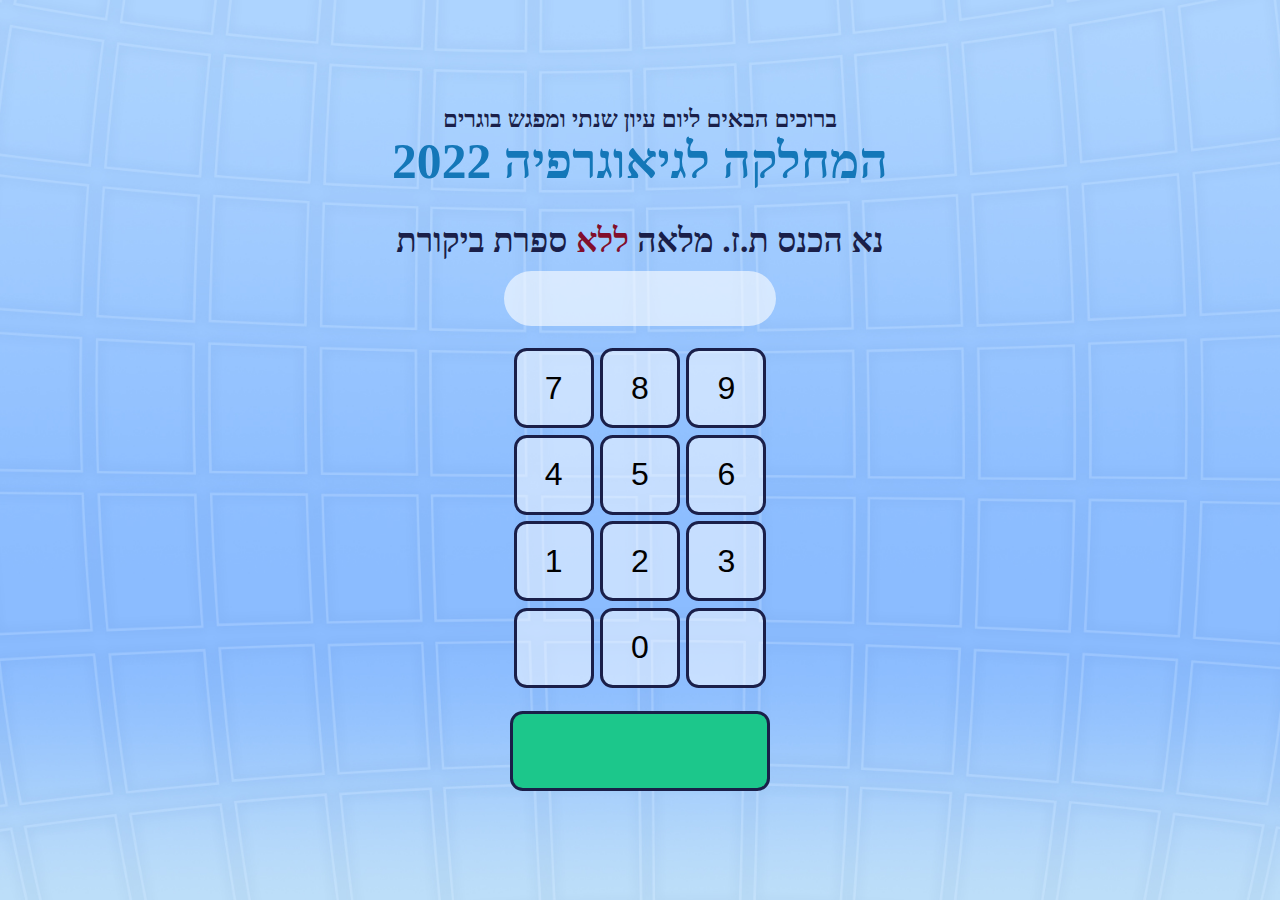
==== index.html @ 4c72f63e "change file-structure" ====
<!DOCTYPE html>
<html lang="en">
  <head>
    <meta charset="UTF-8" />
    <meta http-equiv="X-UA-Compatible" content="IE=edge" />
    <meta name="viewport" content="width=device-width, initial-scale=1.0" />
    <title>10Dance</title>
    <link rel="stylesheet" href="./client/style.css" />
    <link
      href="https://fonts.googleapis.com/css2?family=Assistant:wght@200;300;400;500;600;700;800&family=Open+Sans:wght@300;400;500;700;800&display=swap"
      rel="stylesheet"
    />
    <script
      src="https://kit.fontawesome.com/d35887ce90.js"
      crossorigin="anonymous"
    ></script>
  </head>
  <body>
    <div class="main">
      <div class="title wrapper">
        <h1 class="title welcome">ברוכים הבאים ליום עיון שנתי ומפגש בוגרים</h1>
        <h1 class="title campus">המחלקה לגיאוגרפיה 2022</h1>
        <img
          class="logo logo-uni"
          src="./client/img/לוגו אוניברסיטה.png"
          alt=""
          srcset=""
        />
        <img class="logo logo-10dance" src="../img/logo.png" alt="" srcset="" />
      </div>
      <h2 class="title cta">
        נא הכנס ת.ז. מלאה <span class="without">ללא</span> ספרת ביקורת
      </h2>
      <input id="input-text" type="text" />
      <div class="numpad">
        <button id="submit"><i class="fa-solid fa-check"></i></button>
        <div class="row row4">
          <button id="delete"><i class="fa-solid fa-angle-left"></i></button>
          <button class="btn">0</button>
          <button id="delete-all">
            <i class="fa-regular fa-trash-can"></i>
          </button>
        </div>
        <div class="row row1">
          <button class="btn">1</button>
          <button class="btn">2</button>
          <button class="btn">3</button>
        </div>
        <div class="row row2">
          <button class="btn">4</button>
          <button class="btn">5</button>
          <button class="btn">6</button>
        </div>
        <div class="row row3">
          <button class="btn">7</button>
          <button class="btn">8</button>
          <button class="btn">9</button>
        </div>
      </div>
      <footer></footer>
    </div>
    <script type="module" defer src="./script/script.js"></script>
  </body>
</html>
---- client/style.css ----
@font-face {
  src: url("../fonts/Huji-Regular.otf");
  font-family: Huji-regular;
}

* {
  margin: 0;
  padding: 0;
  box-sizing: border-box;
}

html {
  direction: rtl;
  font-family: "Assistant", sans-serif;
}

body {
  background-color: #94d0e0;
  overflow: hidden;
  height: 100vh;
  background: url(/img/bg-1.jpg) no-repeat center / cover;
}

.main {
  height: 100%;
  margin: auto;
  display: flex;
  flex-direction: column;
  align-items: center;
  justify-content: center;
  text-align: center;
}
.title {
  font-family: Huji-regular;
  color: #1a1f49;
}
.title.welcome {
  font-size: 1.5rem;
}
.title.campus {
  color: #1477b8;
  font-size: 3.1rem;
  margin-bottom: 2rem;
}
img.logo {
  position: absolute;
}
img.logo.logo-uni {
  right: -20px;
  top: 0px;
  height: 150px;
}
img.logo.logo-10dance {
  left: 20px;
  top: 20px;
  height: 70px;
}
h2.title.cta {
  margin-bottom: 0.7rem;
  font-size: 2.1rem;
}
span.without {
  color: rgb(130, 14, 43);
}

#input-text {
  direction: ltr;
  font-size: 2rem;
  text-align: center;
  margin-bottom: 1.2rem;
  border-radius: 50px;
  border: 0;
  width: 17rem;
  font-family: "Assistant", sans-serif;
  padding: 0.4rem 0.5rem;
  background: rgba(255, 255, 255, 0.6);
  color: #065f9a;
  transition: all 100ms ease-in;
  line-height: 1rem;
}
#input-text:focus {
  outline: 0;
  border-color: #286eba;
}

.numpad {
  display: flex;
  flex-direction: column-reverse;
  align-items: center;
  justify-content: center;
}

.numpad #submit {
  width: 100%;
  background-color: #1cc78b;
  margin-top: 20px;
}

.numpad .row {
  display: flex;
  flex-direction: row-reverse;
  align-items: center;
  justify-content: center;
}

button {
  width: 5rem;
  height: 5rem;
  margin: 0.2rem;
  font-size: 2rem;
  padding: 0.5rem 1rem;
  background: rgba(255, 255, 255, 0.5);
  border-radius: 0.8rem;
  border: #1a1f49 3px solid;
  cursor: pointer;
}

button:active {
  background-color: #1a1f49;
  color: #fff;
  transition: 100ms;
  transform: scale(0.9);
}

/* injected objects!!!------------- */

.has-arrived {
  height: 100vh;
  width: 100vw;
  background: linear-gradient(rgba(1, 1, 1, 0.7), rgba(1, 1, 1, 0.7));
  position: absolute;
  top: 0px;
  left: 0px;
  display: flex;
  align-items: center;
  justify-content: center;
  color: #fff;
  font-size: 3rem;
}
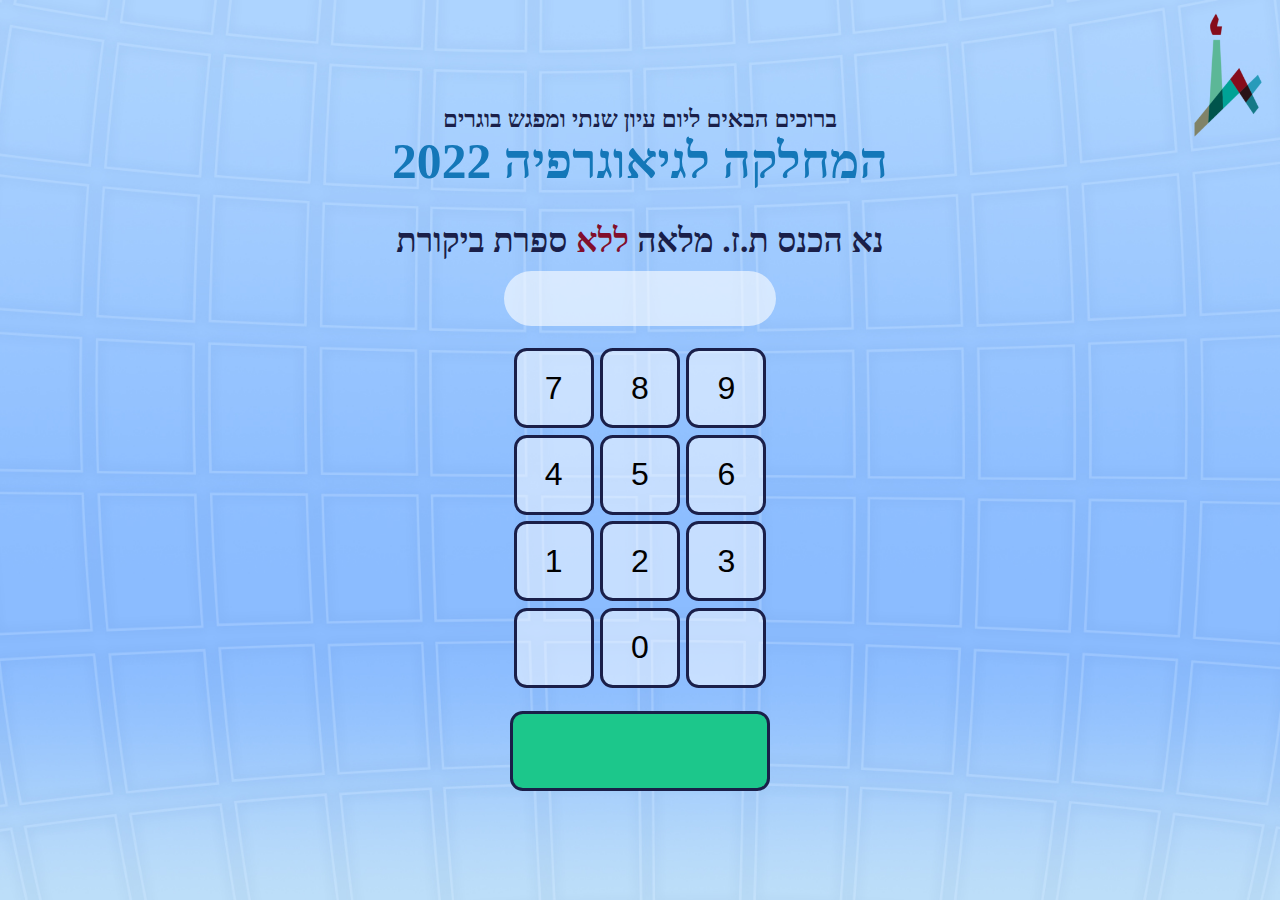
==== commit c80799b4: "fix uni logo, fix connection to bluehost and base url" ====
--- a/index.html
+++ b/index.html
@@ -22,7 +22,7 @@
         <h1 class="title campus">המחלקה לגיאוגרפיה 2022</h1>
         <img
           class="logo logo-uni"
-          src="./client/img/לוגו אוניברסיטה.png"
+          src="./client/img/uni_logo.png"
           alt=""
           srcset=""
         />
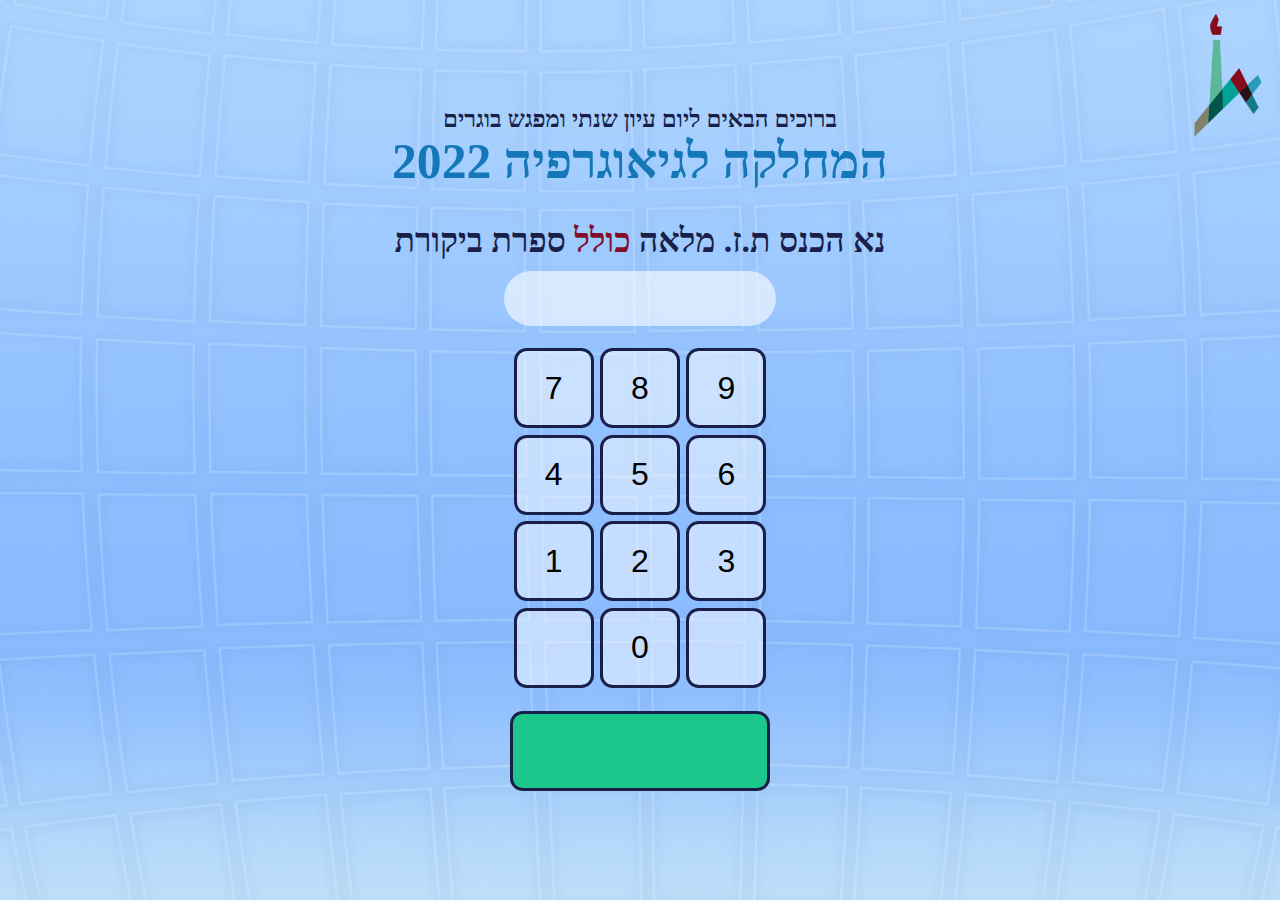
==== commit 9129cdbe: "change welcome message" ====
--- a/index.html
+++ b/index.html
@@ -29,7 +29,7 @@
         <img class="logo logo-10dance" src="../img/logo.png" alt="" srcset="" />
       </div>
       <h2 class="title cta">
-        נא הכנס ת.ז. מלאה <span class="without">ללא</span> ספרת ביקורת
+        נא הכנס ת.ז. מלאה <span class="without">כולל</span> ספרת ביקורת
       </h2>
       <input id="input-text" type="text" />
       <div class="numpad">
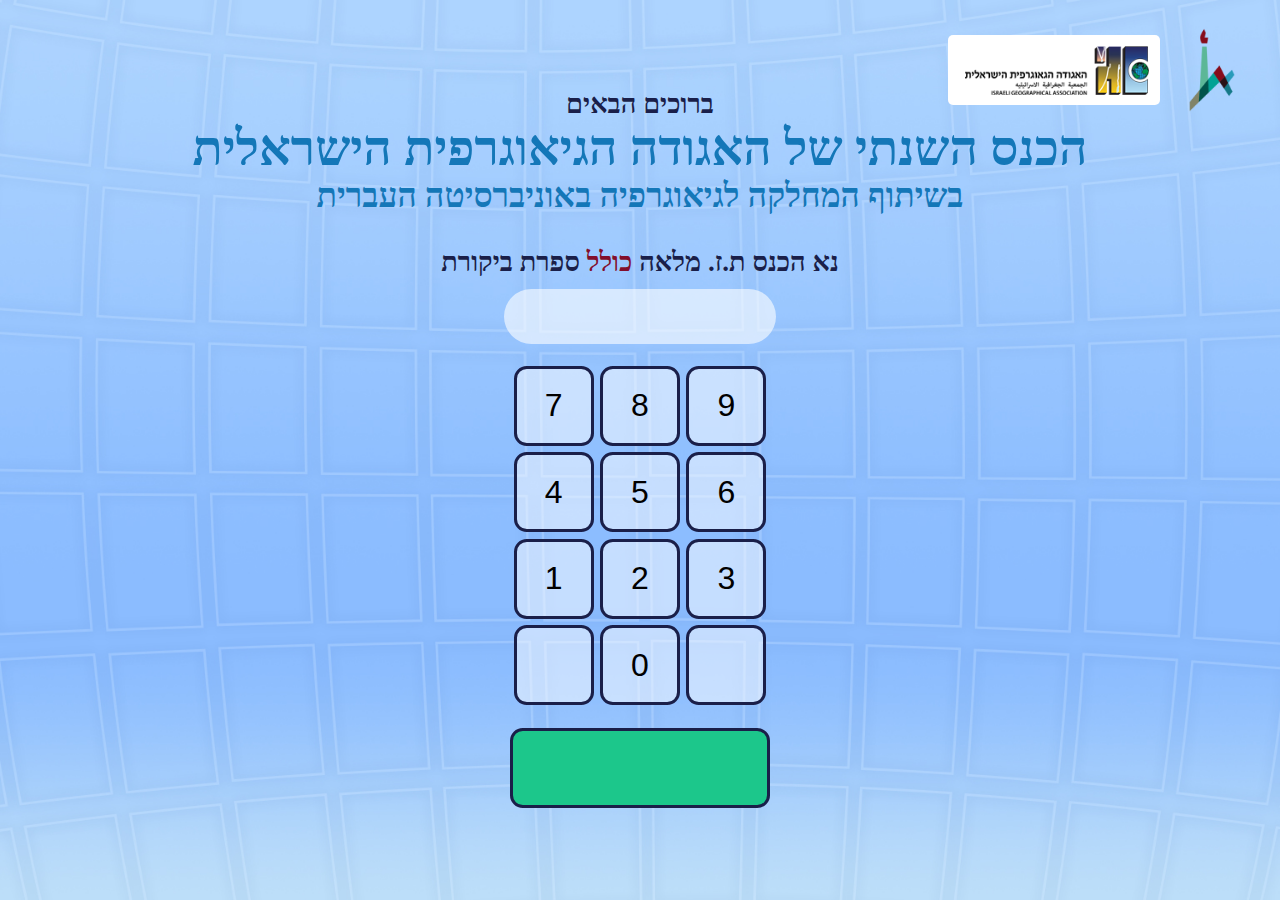
==== commit b81fa05b: "update check in page and add agi logo" ====
--- a/index.html
+++ b/index.html
@@ -4,6 +4,7 @@
     <meta charset="UTF-8" />
     <meta http-equiv="X-UA-Compatible" content="IE=edge" />
     <meta name="viewport" content="width=device-width, initial-scale=1.0" />
+
     <title>10Dance</title>
     <link rel="stylesheet" href="./client/style.css" />
     <link
@@ -18,15 +19,37 @@
   <body>
     <div class="main">
       <div class="title wrapper">
-        <h1 class="title welcome">ברוכים הבאים ליום עיון שנתי ומפגש בוגרים</h1>
-        <h1 class="title campus">המחלקה לגיאוגרפיה 2022</h1>
-        <img
-          class="logo logo-uni"
-          src="./client/img/uni_logo.png"
-          alt=""
-          srcset=""
-        />
-        <img class="logo logo-10dance" src="../img/logo.png" alt="" srcset="" />
+        <div class="title-section">
+          <h1 class="title welcome">ברוכים הבאים</h1>
+          <h1 class="title campus">הכנס השנתי של האגודה הגיאוגרפית הישראלית</h1>
+          <h1 class="title welcome">
+            בשיתוף המחלקה לגיאוגרפיה באוניברסיטה העברית
+          </h1>
+        </div>
+        <div class="logo-line">
+          <div class="logos-flex">
+            <div class="uni-logos">
+              <img
+                class="logo logo-uni"
+                src="./client/img/uni_logo.png"
+                alt=""
+                srcset=""
+              />
+              <img
+                class="logo logo-agi"
+                src="../img/logo_agi.png"
+                alt=""
+                srcset=""
+              />
+            </div>
+            <img
+              class="logo logo-10dance"
+              src="../img/logo.png"
+              alt=""
+              srcset=""
+            />
+          </div>
+        </div>
       </div>
       <h2 class="title cta">
         נא הכנס ת.ז. מלאה <span class="without">כולל</span> ספרת ביקורת
--- a/client/style.css
+++ b/client/style.css
@@ -30,34 +30,53 @@
   justify-content: center;
   text-align: center;
 }
+.title-section {
+  margin-bottom: 2rem;
+}
 .title {
   font-family: Huji-regular;
   color: #1a1f49;
 }
 .title.welcome {
-  font-size: 1.5rem;
+  font-size: 1.7rem;
 }
 .title.campus {
   color: #1477b8;
   font-size: 3.1rem;
-  margin-bottom: 2rem;
 }
-img.logo {
+.title.welcome:last-child {
+  color: #1477b8;
+  font-size: 2.1rem;
+}
+.logo-line {
   position: absolute;
+  width: 100%;
+  left: 0;
+  top: 0;
+}
+.logos-flex {
+  width: 100%;
+  padding: 20px;
+}
+.uni-logos,
+.logos-flex {
+  display: flex;
+  justify-content: space-between;
+  align-items: center;
 }
 img.logo.logo-uni {
-  right: -20px;
-  top: 0px;
-  height: 150px;
+  height: 100px;
+}
+img.logo.logo-agi {
+  height: 70px;
+  border-radius: 5px;
 }
 img.logo.logo-10dance {
-  left: 20px;
-  top: 20px;
   height: 70px;
 }
 h2.title.cta {
   margin-bottom: 0.7rem;
-  font-size: 2.1rem;
+  font-size: 1.7rem;
 }
 span.without {
   color: rgb(130, 14, 43);
